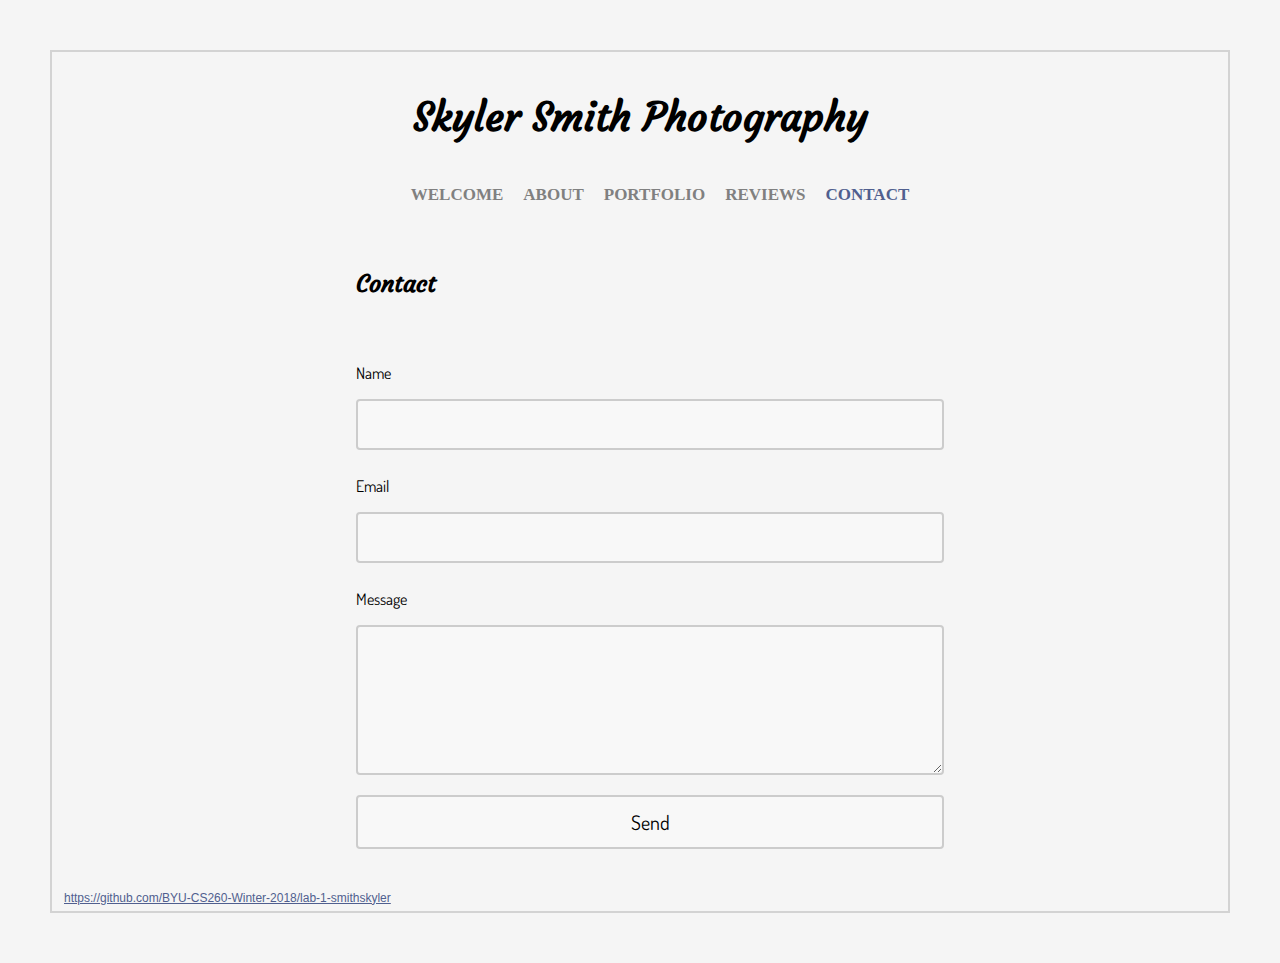
==== pages/contact.html @ 247ed7e8 "initial commit" ====
<html>
    
    <head>
        <meta charset="utf-8">
        <meta http-equiv="X-UA-Compatible" content="IE=edge">
        <title>Skyler Smith Photography</title>
        <meta name="description" content="About me.">
        <link rel="stylesheet" href="/style.css">
    </head>
    <body>
        
        <h1>Skyler Smith Photography</h1>
        <div class="navBar">
            <nav>
                <ul>
                    <li><a href="/index.html">WELCOME</a></li>
                    <li><a href="/pages/about.html">ABOUT</a></li>
                    <li><a href="/pages/portfolio.html">PORTFOLIO</a></li>
                    <li><a href="/pages/reviews.html">REVIEWS</a></li>
                    <li><a href="/pages/contact.html" class="active">CONTACT</a></li>
                </ul>
            </nav>
        </div>
                
        <h2 class="center">Contact</h2>
        <form class="center" action="https://formspree.io/smithskylera@gmail.com" method="POST">
            <p>Name</p>
            <input type="text" name="name">
            <p>Email</p>
            <input type="email" name="_replyto">
            <p>Message</p>
            <textarea type="text" name="content"></textarea>
            
            <input type="submit" value="Send">
        </form>
        
        <footer>
            <a href="https://github.com/BYU-CS260-Winter-2018/lab-1-smithskyler">https://github.com/BYU-CS260-Winter-2018/lab-1-smithskyler</a>
        </footer>
    </body>
</html>
---- style.css ----
@import url('https://fonts.googleapis.com/css?family=Dosis');
@import url('https://fonts.googleapis.com/css?family=Courgette');

body {
    background-color: whitesmoke;
    margin: 50px;
    border: 2px solid lightgray;
}

.hugRight {
    float: right;
}

h1 {
    margin-top: 1em;
    text-align: center;
    font-size: 2.5em;
    font-family: 'Courgette', cursive;
}

h2 {
    margin-top: 2em;
    font-family: 'Courgette', cursive;
}

p {
    font-family: 'Dosis', sans-serif;
}

.center {
    width: 50%;
    display: inline-block;
    padding-left: 10px;
    margin-bottom: 2em;
    margin-left: 25%;
}

section {
    display: flex;
}

aside {
    flex: 1;
}

.leftContent {
    padding-left: 5%;
    padding-right: 5%;
    padding-bottom: 1em;
    width: 90%;
    margin: auto;
}

.leftContent img {
    width: 95%;
}

article {
    flex: 2;
}


.frontCenter {
    margin: auto;
}

.centerImage {
    display: block;
    margin-left: auto;
    margin-right: auto;
    width: 80%;
}

.navbar {
    width: 100%;
    text-align: center;
}

nav ul {
    display: inline-block;
    list-style-type: none;
}

nav li {
    float: left;
    font-family: "Palatino", "Times New Roman", "Times", serif;
    font-size: 17;
}

nav li a {
    font-weight: bolder;
    padding: 8px 10px;
    text-decoration: none;
    color: gray;
}

nav li a:hover {
    color: black;
}

nav .active {
    color: #505F8F;
}

footer {
    margin: 0 1em 0.5em 1em;
    font-family: "Futura", sans-serif;
    font-size: 0.75em;
}

footer a {
    color: #505F8F;
}

.photoPortfolio {
    display: grid;
    grid-template: auto auto auto / 1fr 1fr 1fr;    
}

.photoPortfolio img {
    width: 85%;
    margin: auto;
}

.review {
    border-left: 2px solid gray;
}

input {
    width: 100%;
    margin-bottom: 0.5em;
    padding: 12px 20px;
    box-sizing: border-box;
    border: 2px solid #ccc;
    border-radius: 4px;
    background-color: #f8f8f8;
    font-size: 20;
}

input[type=submit] {
    margin-top: 1em;
    font-family: 'Dosis', sans-serif;
}

textarea {
    width: 100%;
    height: 150px;
    padding: 12px 20px;
    box-sizing: border-box;
    border: 2px solid #ccc;
    border-radius: 4px;
    background-color: #f8f8f8;
    resize: vertical;
    font-size: 15;
}

.
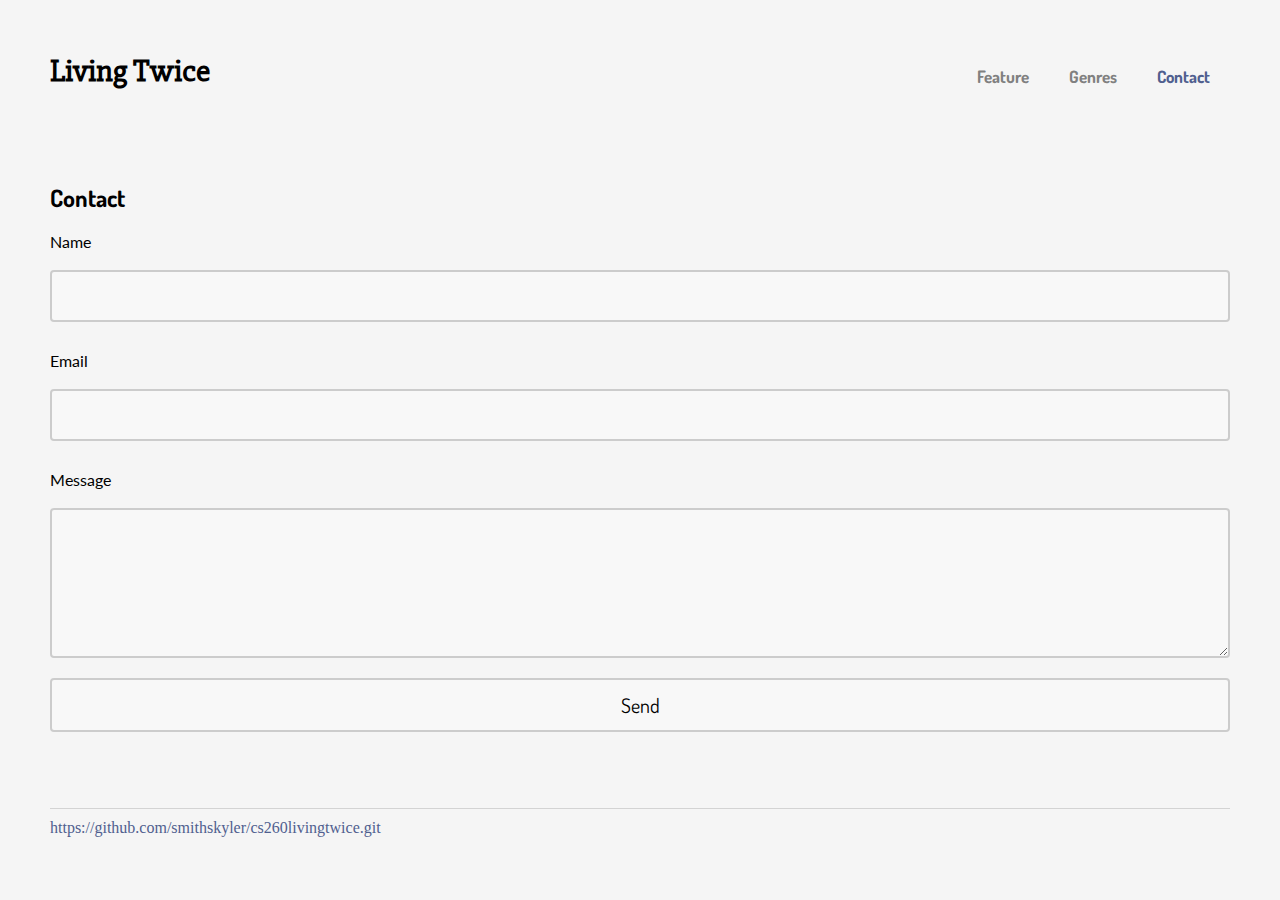
==== commit d407067a: "Added pages and styles." ====
--- a/pages/contact.html
+++ b/pages/contact.html
@@ -3,39 +3,46 @@
     <head>
         <meta charset="utf-8">
         <meta http-equiv="X-UA-Compatible" content="IE=edge">
-        <title>Skyler Smith Photography</title>
+        <title>Living Twice</title>
         <meta name="description" content="About me.">
         <link rel="stylesheet" href="/style.css">
     </head>
     <body>
-        
-        <h1>Skyler Smith Photography</h1>
-        <div class="navBar">
-            <nav>
-                <ul>
-                    <li><a href="/index.html">WELCOME</a></li>
-                    <li><a href="/pages/about.html">ABOUT</a></li>
-                    <li><a href="/pages/portfolio.html">PORTFOLIO</a></li>
-                    <li><a href="/pages/reviews.html">REVIEWS</a></li>
-                    <li><a href="/pages/contact.html" class="active">CONTACT</a></li>
-                </ul>
-            </nav>
+        <div class="container">
+            <div class="header">
+                <h1>Living Twice</h1>
+                <nav class="navigation">
+                    <ul>
+                        <li><a href="/index.html">Feature</a></li>
+                        <li>
+                            <a href="#">Genres<i class="fa fa-angle-down" aria-hidden="true"></i></a>
+                            <ul class="hidden">
+                                <li><a href="/pages/fiction.html">Fiction</a></li>
+                                <li><a href="/pages/nonfiction.html">Nonfiction</a></li>
+                                <li><a href="/pages/poetry.html">Poetry</a></li>
+                            </ul>
+                        </li>
+                        <li><a href="/pages/contact.html" class="active">Contact</a></li>
+                    </ul>
+                </nav>
+            </div>
+            
+            <div class="main" id="contactForm">
+                <h2>Contact</h2>
+                <form action="https://formspree.io/smithskylera@gmail.com" method="POST">
+                    <p>Name</p>
+                    <input type="text" name="name">
+                    <p>Email</p>
+                    <input type="email" name="_replyto">
+                    <p>Message</p>
+                    <textarea type="text" name="content"></textarea>
+                    <input type="submit" value="Send">
+                </form>
+            </div>
+            
+            <footer>
+                <a href="https://github.com/smithskyler/cs260livingtwice.git">https://github.com/smithskyler/cs260livingtwice.git</a>
+            </footer>
         </div>
-                
-        <h2 class="center">Contact</h2>
-        <form class="center" action="https://formspree.io/smithskylera@gmail.com" method="POST">
-            <p>Name</p>
-            <input type="text" name="name">
-            <p>Email</p>
-            <input type="email" name="_replyto">
-            <p>Message</p>
-            <textarea type="text" name="content"></textarea>
-            
-            <input type="submit" value="Send">
-        </form>
-        
-        <footer>
-            <a href="https://github.com/BYU-CS260-Winter-2018/lab-1-smithskyler">https://github.com/BYU-CS260-Winter-2018/lab-1-smithskyler</a>
-        </footer>
     </body>
 </html>--- a/style.css
+++ b/style.css
@@ -1,95 +1,67 @@
 @import url('https://fonts.googleapis.com/css?family=Dosis');
-@import url('https://fonts.googleapis.com/css?family=Courgette');
+@import url('https://fonts.googleapis.com/css?family=Slabo+27px');
+@import url('https://fonts.googleapis.com/css?family=Lato');
+
 
 body {
     background-color: whitesmoke;
-    margin: 50px;
-    border: 2px solid lightgray;
+    margin: 30px 50px;
 }
 
-.hugRight {
-    float: right;
+@media screen and (max-width: 800px) {
+    body {
+        margin: 30px 10px 30px 10px;
+    }
 }
 
-h1 {
-    margin-top: 1em;
-    text-align: center;
-    font-size: 2.5em;
-    font-family: 'Courgette', cursive;
+.container {
+    display: grid;
+    grid-template-columns: 1fr;
+    grid-template-areas: 
+        "header"
+        "main"
+        "footer";
+    grid-gap: 50px;
 }
 
-h2 {
-    margin-top: 2em;
-    font-family: 'Courgette', cursive;
+/* ---------- Header Area and Main Nav ---------- */
+.header {
+    grid-area: header;
+    display: grid;
+    grid-template-columns: 1fr 3fr;
+    grid-template-areas: "title navigation";
+    grid-gap: 20px;
 }
 
-p {
-    font-family: 'Dosis', sans-serif;
+.header h1 {
+    grid-area: title;
+    min-width: 175px;
+    font-family: 'Slabo 27px', serif;
 }
 
-.center {
-    width: 50%;
-    display: inline-block;
-    padding-left: 10px;
-    margin-bottom: 2em;
-    margin-left: 25%;
-}
-
-section {
-    display: flex;
-}
-
-aside {
-    flex: 1;
-}
-
-.leftContent {
-    padding-left: 5%;
-    padding-right: 5%;
-    padding-bottom: 1em;
-    width: 90%;
-    margin: auto;
-}
-
-.leftContent img {
-    width: 95%;
-}
-
-article {
-    flex: 2;
-}
-
-
-.frontCenter {
-    margin: auto;
-}
-
-.centerImage {
+.navigation {
+    grid-area: navigation;
     display: block;
-    margin-left: auto;
-    margin-right: auto;
-    width: 80%;
-}
-
-.navbar {
     width: 100%;
-    text-align: center;
+/*    text-align: center;*/
 }
 
 nav ul {
-    display: inline-block;
+    display: block;
     list-style-type: none;
+    padding-top: 20px;
+    float: right;
 }
 
 nav li {
     float: left;
-    font-family: "Palatino", "Times New Roman", "Times", serif;
+    font-family: 'Dosis', sans-serif;
     font-size: 17;
 }
 
 nav li a {
     font-weight: bolder;
-    padding: 8px 10px;
+    padding: 8px 20px;
     text-decoration: none;
     color: gray;
 }
@@ -102,28 +74,94 @@
     color: #505F8F;
 }
 
+@media screen and (max-width: 635px) {
+    /*Create vertical spacing*/
+    .header li {
+        margin-bottom: 5px;
+    }
+    /*Make all menu links full width*/
+    .navigation ul li, li a {
+        width: 100%;
+    }
+}
+
+/*Hide dropdown links until they are needed*/
+.navigation li ul {
+    display: none;
+}
+
+.navigation li ul {
+    padding: 0px;
+}
+/*Make dropdown links vertical*/
+.navigation li ul li {
+    display: block;
+    float: none;
+    
+    padding: 2px 0px 0px 5px;
+    
+}
+/*Display the dropdown on hover*/
+.navigation ul li a:hover + .hidden, .hidden:hover {
+    display: block;
+    position: absolute;
+    background-color: aliceblue;
+}
+
+/* ---------- Main Area ---------- */
+
+.main {
+    grid-area: main;
+    column-count: 2;
+    column-rule: solid lightgray 1px;
+}
+
+@media screen and (max-width : 800px){
+    .main {
+        column-count: 1;
+    }
+}
+
+.main h2 {
+    font-family: 'Dosis', sans-serif;
+    margin-bottom: 10px;
+}
+
+.main h3 {
+    font-style: italic;
+    font-weight: 100;
+    margin: 0px 0px 0px 10px;
+}
+
+.main p {
+    font-family: 'Lato', sans-serif;
+    line-height: 25px;
+}
+
+.main p img {
+    width: 100%;
+}
+
+.attribution {
+    font-size: 14px;
+    color: gray;
+}
+
+/* ---------- Footer Area ---------- */
 footer {
-    margin: 0 1em 0.5em 1em;
-    font-family: "Futura", sans-serif;
-    font-size: 0.75em;
+    border-top: solid lightgray 1px;
+    grid-area: footer;
+    padding-top: 10px;
 }
 
 footer a {
+    text-decoration: none;
     color: #505F8F;
 }
 
-.photoPortfolio {
-    display: grid;
-    grid-template: auto auto auto / 1fr 1fr 1fr;    
-}
-
-.photoPortfolio img {
-    width: 85%;
-    margin: auto;
-}
-
-.review {
-    border-left: 2px solid gray;
+/* ---------- Contact Page ---------- */
+#contactForm {
+    column-count: 1;
 }
 
 input {
@@ -134,6 +172,7 @@
     border: 2px solid #ccc;
     border-radius: 4px;
     background-color: #f8f8f8;
+    font-family: 'Lato', sans-serif;
     font-size: 20;
 }
 
@@ -151,7 +190,6 @@
     border-radius: 4px;
     background-color: #f8f8f8;
     resize: vertical;
+    font-family: 'Lato', sans-serif;
     font-size: 15;
-}
-
-.+}